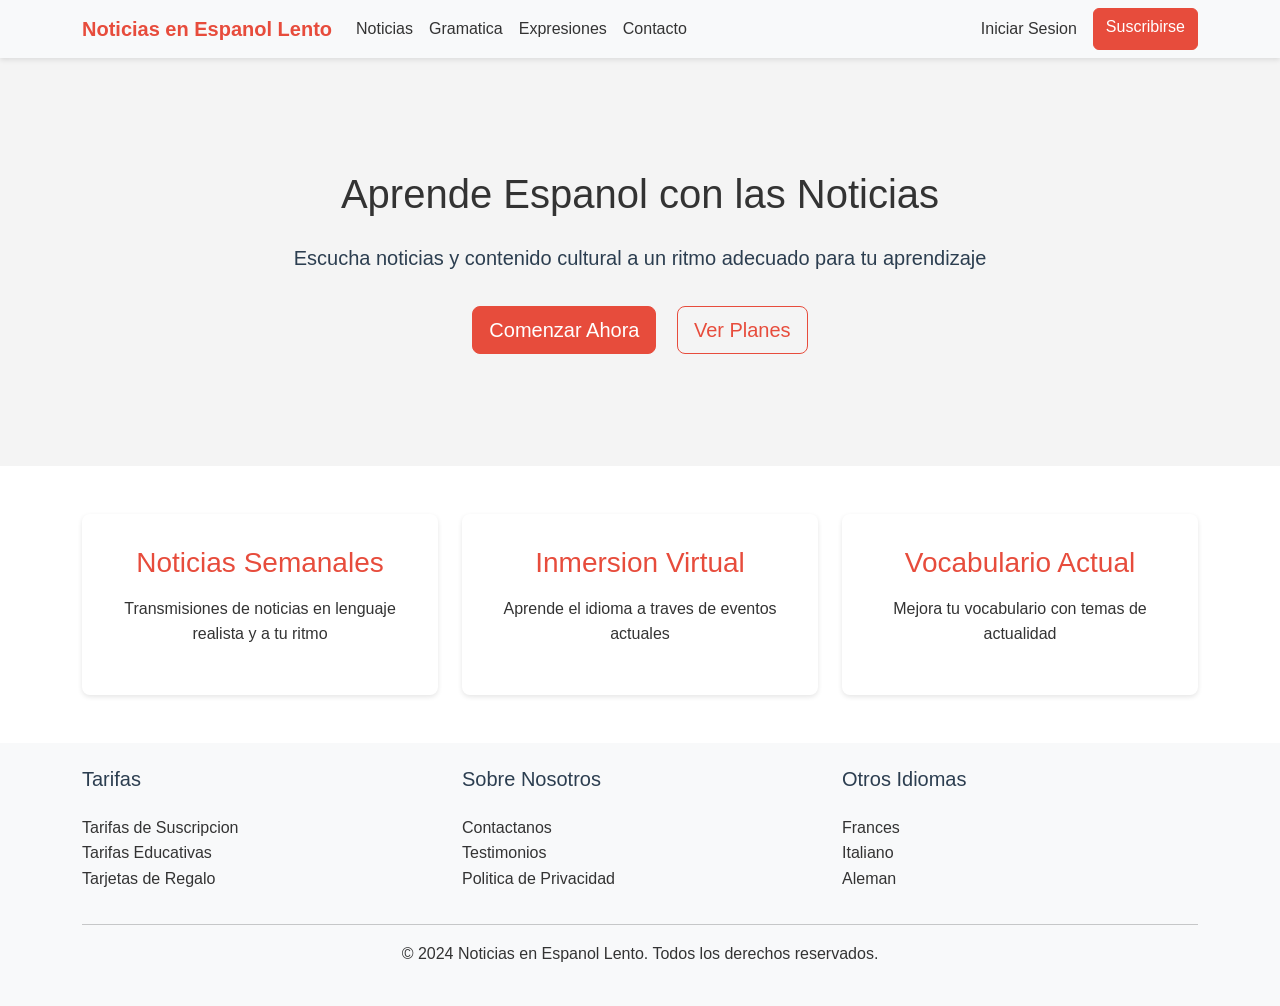
==== News/index.html @ ebd04d45 "News-bootstrap" ====
<!DOCTYPE html>
<html lang="es">
<head>
    <meta charset="UTF-8">
    <meta name="viewport" content="width=device-width, initial-scale=1.0">
    <title>Noticias en Espanol Lento</title>
    <!-- Bootstrap CSS -->
    <link href="https://cdn.jsdelivr.net/npm/bootstrap@5.3.0/dist/css/bootstrap.min.css" rel="stylesheet">
    <!-- CSS personalizado -->
    <link rel="stylesheet" href="./css/styles.css">
</head>
<body>
    <!-- Barra de navegacion superior -->
    <nav class="navbar navbar-expand-lg navbar-light bg-light">
        <div class="container">
            <a class="navbar-brand" href="index.html">Noticias en Espanol Lento</a>
            <button class="navbar-toggler" type="button" data-bs-toggle="collapse" data-bs-target="#navbarNav">
                <span class="navbar-toggler-icon"></span>
            </button>
            <div class="collapse navbar-collapse" id="navbarNav">
                <ul class="navbar-nav me-auto">
                    <li class="nav-item">
                        <a class="nav-link" href="pages/noticias.html">Noticias</a>
                    </li>
                    <li class="nav-item">
                        <a class="nav-link" href="pages/gramatica.html">Gramatica</a>
                    </li>
                    <li class="nav-item">
                        <a class="nav-link" href="pages/expresiones.html">Expresiones</a>
                    </li>
                    <li class="nav-item">
                        <a class="nav-link" href="pages/contacto.html">Contacto</a>
                    </li>
                </ul>
                <div class="navbar-nav">
                    <a class="nav-link" href="pages/iniciar-sesion.html">Iniciar Sesion</a>
                    <a class="btn btn-primary ms-2" href="pages/suscribirse.html">Suscribirse</a>
                </div>
            </div>
        </div>
    </nav>

    <!-- Hero Section -->
    <section class="hero">
        <div class="container text-center py-5">
            <h1>Aprende Espanol con las Noticias</h1>
            <p class="lead">Escucha noticias y contenido cultural a un ritmo adecuado para tu aprendizaje</p>
            <div class="hero-buttons">
                <a href="suscribirse.html" class="btn btn-primary btn-lg">Comenzar Ahora</a>
                <a href="planes.html" class="btn btn-outline-primary btn-lg ms-3">Ver Planes</a>
            </div>
        </div>
    </section>

    <!-- Caracteristicas -->
    <section class="features py-5">
        <div class="container">
            <div class="row text-center">
                <div class="col-md-4">
                    <div class="feature-card">
                        <h3>Noticias Semanales</h3>
                        <p>Transmisiones de noticias en lenguaje realista y a tu ritmo</p>
                    </div>
                </div>
                <div class="col-md-4">
                    <div class="feature-card">
                        <h3>Inmersion Virtual</h3>
                        <p>Aprende el idioma a traves de eventos actuales</p>
                    </div>
                </div>
                <div class="col-md-4">
                    <div class="feature-card">
                        <h3>Vocabulario Actual</h3>
                        <p>Mejora tu vocabulario con temas de actualidad</p>
                    </div>
                </div>
            </div>
        </div>
    </section>

    <!-- Footer -->
    <footer class="footer bg-light py-4">
        <div class="container">
            <div class="row">
                <div class="col-md-4">
                    <h5>Tarifas</h5>
                    <ul class="list-unstyled">
                        <li><a href="#">Tarifas de Suscripcion</a></li>
                        <li><a href="#">Tarifas Educativas</a></li>
                        <li><a href="#">Tarjetas de Regalo</a></li>
                    </ul>
                </div>
                <div class="col-md-4">
                    <h5>Sobre Nosotros</h5>
                    <ul class="list-unstyled">
                        <li><a href="#">Contactanos</a></li>
                        <li><a href="#">Testimonios</a></li>
                        <li><a href="#">Politica de Privacidad</a></li>
                    </ul>
                </div>
                <div class="col-md-4">
                    <h5>Otros Idiomas</h5>
                    <ul class="list-unstyled">
                        <li><a href="#">Frances</a></li>
                        <li><a href="#">Italiano</a></li>
                        <li><a href="#">Aleman</a></li>
                    </ul>
                </div>
            </div>
            <hr>
            <div class="text-center">
                <p>&copy; 2024 Noticias en Espanol Lento. Todos los derechos reservados.</p>
            </div>
        </div>
    </footer>

    <!-- Bootstrap JS -->
    <script src="https://cdn.jsdelivr.net/npm/bootstrap@5.3.0/dist/js/bootstrap.bundle.min.js"></script>
</body>
</html>
---- News/css/styles.css ----
/* Variables globales */
:root {
    --color-primario: #e74c3c;
    --color-secundario: #2c3e50;
    --color-claro: #f4f4f4;
    --color-oscuro: #333333;
    --color-blanco: #ffffff;
}

/* Estilos generales */
body {
    font-family: 'Arial', sans-serif;
    line-height: 1.6;
    color: var(--color-oscuro);
}

/* Navbar */
.navbar {
    box-shadow: 0 2px 5px rgba(0,0,0,0.1);
}

.navbar-brand {
    font-weight: bold;
    color: var(--color-primario) !important;
}

.nav-link {
    color: var(--color-oscuro) !important;
    transition: color 0.3s ease;
}

.nav-link:hover {
    color: var(--color-primario) !important;
}

/* Hero section */
.hero {
    background-color: var(--color-claro);
    padding: 4rem 0;
}

.hero h1 {
    font-size: 2.5rem;
    margin-bottom: 1.5rem;
    color: var(--color-oscuro);
}

.hero .lead {
    font-size: 1.25rem;
    color: var(--color-secundario);
    margin-bottom: 2rem;
}

.hero-buttons {
    margin-top: 2rem;
}

/* Caracteristicas */
.features {
    background-color: var(--color-blanco);
}

.feature-card {
    padding: 2rem;
    border-radius: 8px;
    box-shadow: 0 2px 5px rgba(0,0,0,0.1);
    transition: transform 0.3s ease;
}

.feature-card:hover {
    transform: translateY(-5px);
}

.feature-card h3 {
    color: var(--color-primario);
    margin-bottom: 1rem;
}

/* Footer */
.footer {
    background-color: var(--color-claro);
}

.footer h5 {
    color: var(--color-secundario);
    margin-bottom: 1.5rem;
}

.footer a {
    color: var(--color-oscuro);
    text-decoration: none;
    transition: color 0.3s ease;
}

.footer a:hover {
    color: var(--color-primario);
}

/* Botones */
.btn-primary {
    background-color: var(--color-primario);
    border-color: var(--color-primario);
}

.btn-primary:hover {
    background-color: #c0392b;
    border-color: #c0392b;
}

.btn-outline-primary {
    color: var(--color-primario);
    border-color: var(--color-primario);
}

.btn-outline-primary:hover {
    background-color: var(--color-primario);
    border-color: var(--color-primario);
}

/* Responsive */
@media (max-width: 768px) {
    .hero h1 {
        font-size: 2rem;
    }
    
    .hero .lead {
        font-size: 1.1rem;
    }
    
    .feature-card {
        margin-bottom: 1.5rem;
    }
}
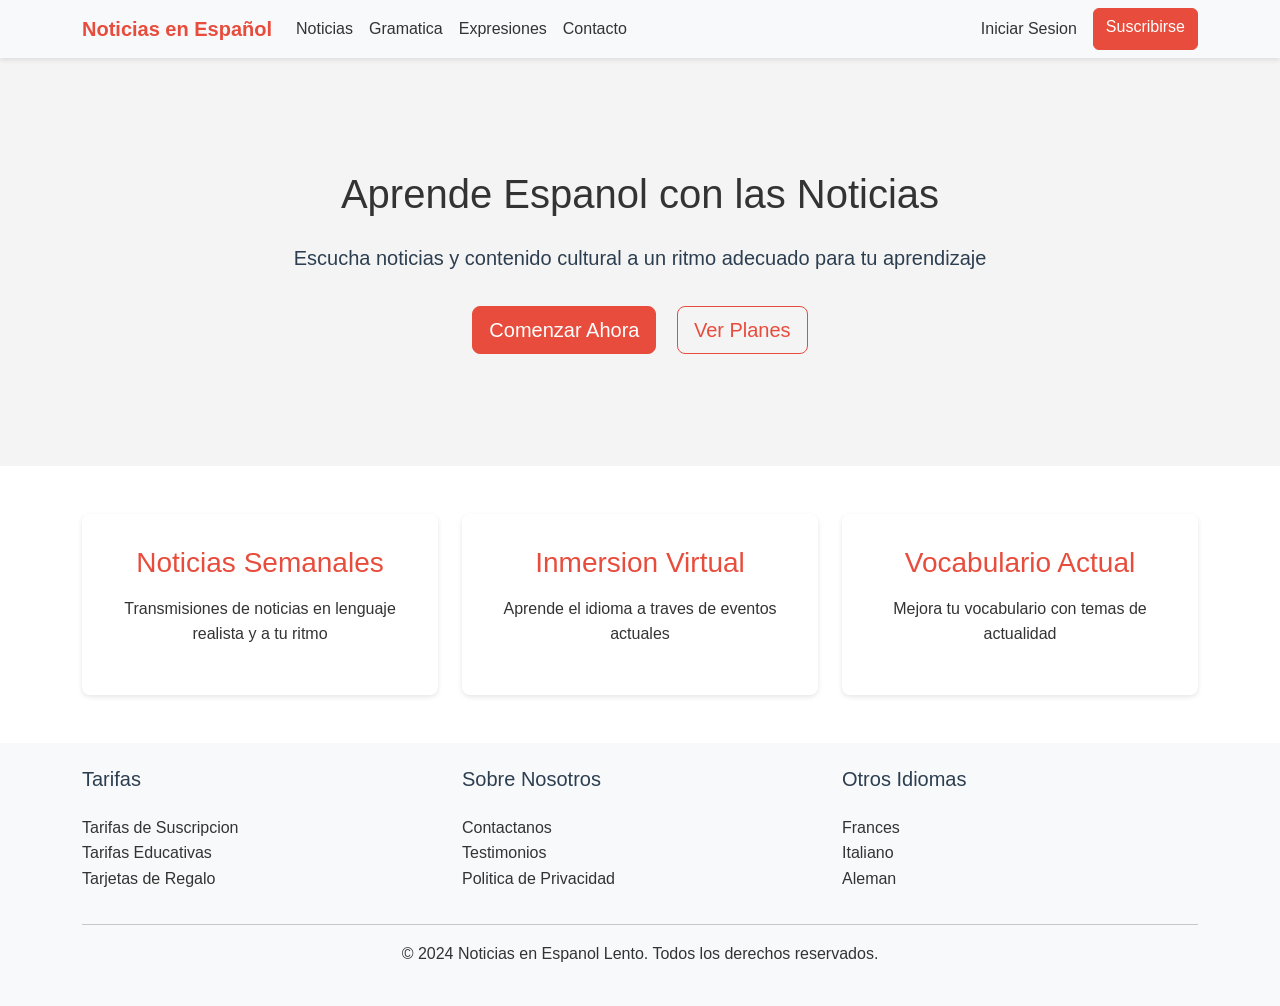
==== commit cd72911f: "Agregadas meta descriptions y keywords a todas las páginas. Optimización SEO para español e inglés" ====
--- a/News/index.html
+++ b/News/index.html
@@ -3,6 +3,8 @@
 <head>
     <meta charset="UTF-8">
     <meta name="viewport" content="width=device-width, initial-scale=1.0">
+    <meta name="description" content="Noticias en español lento para estudiantes del idioma. Aprende español con noticias actuales, artículos, videos y recursos didácticos adaptados.">
+    <meta name="keywords" content="noticias en español, spanish news, learn spanish, aprender español, noticias fáciles, español lento, slow spanish, spanish learning, actualidad española, spanish articles">
     <title>Noticias en Espanol Lento</title>
     <!-- Bootstrap CSS -->
     <link href="https://cdn.jsdelivr.net/npm/bootstrap@5.3.0/dist/css/bootstrap.min.css" rel="stylesheet">
@@ -13,7 +15,7 @@
     <!-- Barra de navegacion superior -->
     <nav class="navbar navbar-expand-lg navbar-light bg-light">
         <div class="container">
-            <a class="navbar-brand" href="index.html">Noticias en Espanol Lento</a>
+            <a class="navbar-brand" href="index.html">Noticias en Español</a>
             <button class="navbar-toggler" type="button" data-bs-toggle="collapse" data-bs-target="#navbarNav">
                 <span class="navbar-toggler-icon"></span>
             </button>
@@ -117,4 +119,4 @@
     <!-- Bootstrap JS -->
     <script src="https://cdn.jsdelivr.net/npm/bootstrap@5.3.0/dist/js/bootstrap.bundle.min.js"></script>
 </body>
-</html> +</html>
--- a/News/css/styles.css
+++ b/News/css/styles.css
@@ -130,4 +130,31 @@
     .feature-card {
         margin-bottom: 1.5rem;
     }
-} +} 
+
+/* Grilla de videos */
+.padre {
+    display: grid;
+    grid-template-columns: repeat(auto-fit, minmax(300px, 1fr));
+    gap: 20px;
+    margin-top: 40px;
+}
+
+.items {
+    background: #f8f9fa;
+    padding: 15px;
+    border-radius: 8px;
+    text-align: center;
+}
+
+.items iframe {
+    width: 100%;
+    aspect-ratio: 16/9;
+    border-radius: 4px;
+    margin-bottom: 10px;
+}
+
+.items h4 {
+    margin: 10px 0;
+    font-size: 1.1rem;
+}
